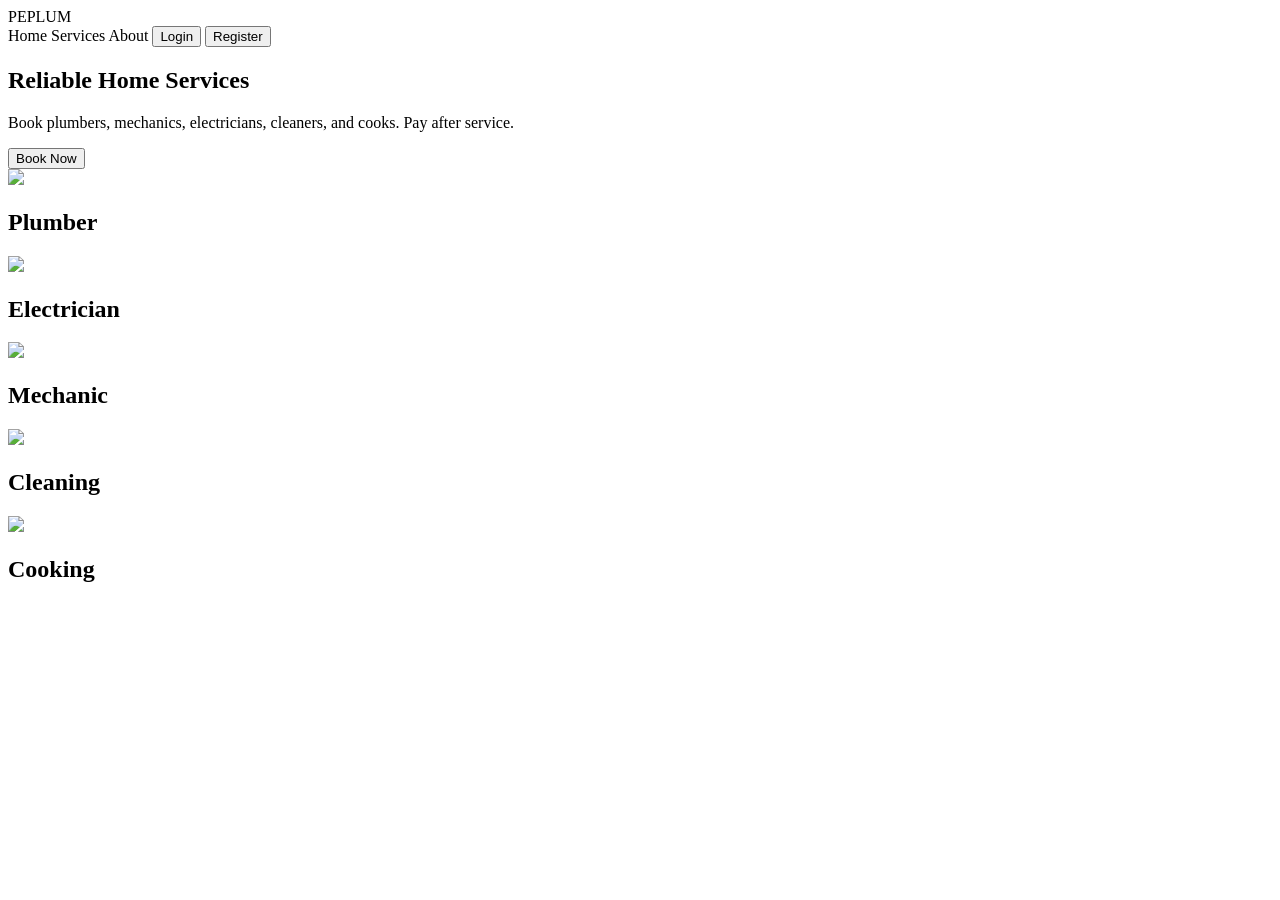
==== templates/index.html @ 0d38a97d "Create index.html" ====
<!DOCTYPE html>

<html>

<head>

<title>
PEPLUM HOME SERVICES
</title>

<link
rel="stylesheet"
href="/static/css/style.css"
>

</head>

<body>

<header>

<div class="logo">
PEPLUM
</div>

<nav>

<a>Home</a>

<a>Services</a>

<a>About</a>

<button>
Login
</button>

<button>
Register
</button>

</nav>

</header>


<section class="hero">

<h1>

Reliable Home Services

</h1>

<p>

Book plumbers,
mechanics,
electricians,
cleaners,
and cooks.

Pay after service.

</p>

<button>

Book Now

</button>

</section>


<section class="cards">

<div class="card">

<img src="/static/images/plumber.jpg">

<h2>
Plumber
</h2>

</div>


<div class="card">

<img src="/static/images/electrician.jpg">

<h2>
Electrician
</h2>

</div>


<div class="card">

<img src="/static/images/mechanic.jpg">

<h2>
Mechanic
</h2>

</div>


<div class="card">

<img src="/static/images/cleaning.jpg">

<h2>
Cleaning
</h2>

</div>


<div class="card">

<img src="/static/images/cooking.jpg">

<h2>
Cooking
</h2>

</div>

</section>

</body>

</html>
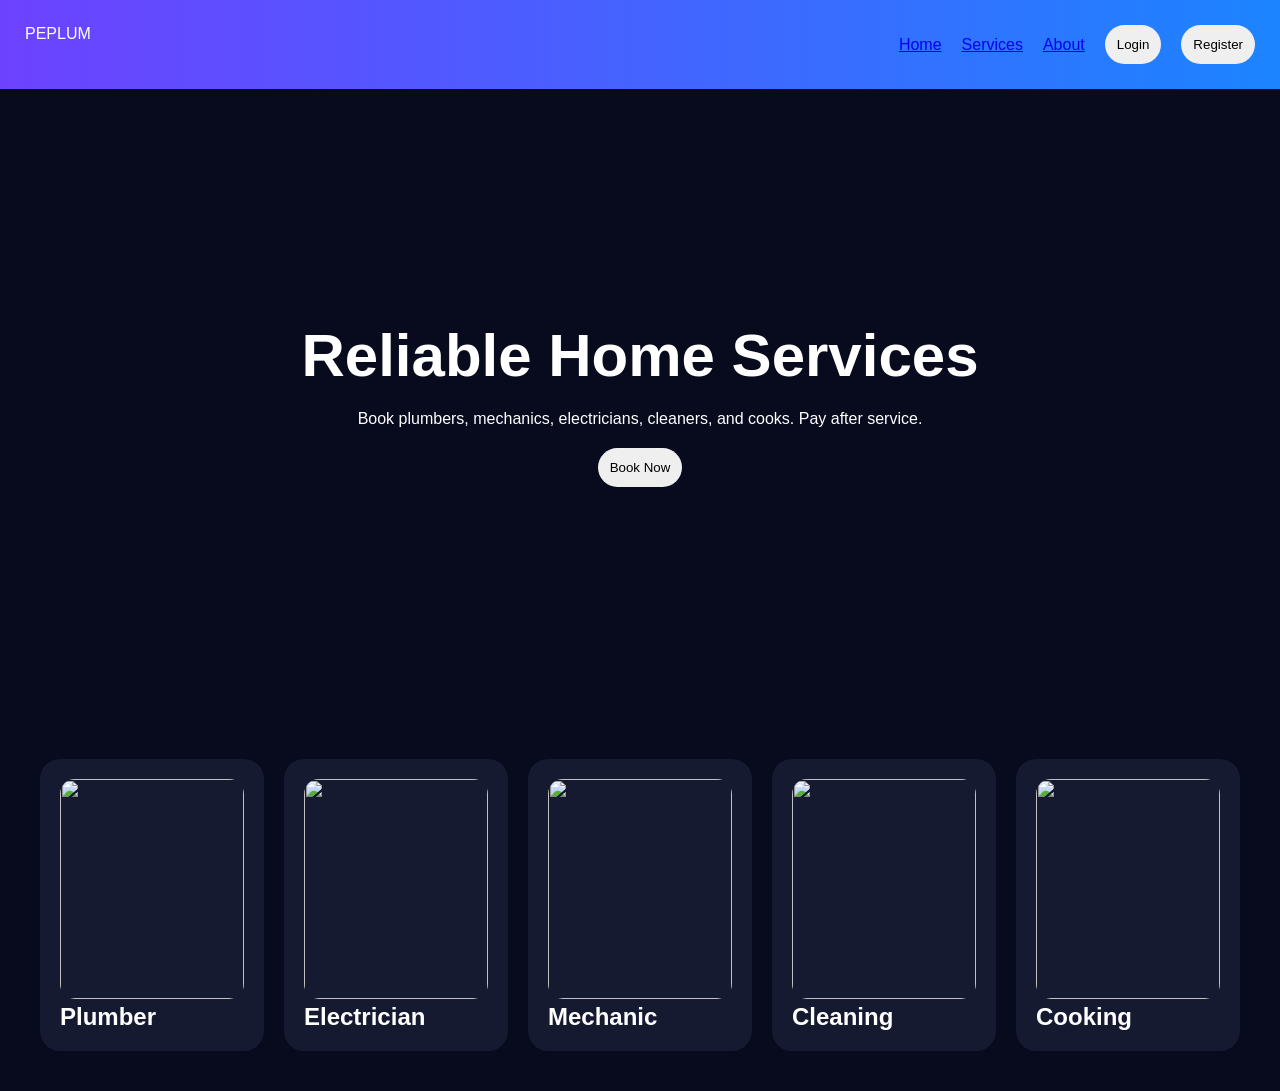
==== commit aa6e1fd3: "Update index.html" ====
--- a/templates/index.html
+++ b/templates/index.html
@@ -22,24 +22,38 @@
 <div class="logo">
 PEPLUM
 </div>
-
 <nav>
 
-<a>Home</a>
+<a href="/">
+Home
+</a>
 
-<a>Services</a>
+<a href="#">
+Services
+</a>
 
-<a>About</a>
+<a href="#">
+About
+</a>
 
-<button>
+<button
+onclick="window.location='/login/'"
+>
+
 Login
+
 </button>
 
-<button>
+<button
+onclick="window.location='/register/'"
+>
+
 Register
+
 </button>
 
 </nav>
+
 
 </header>
 
--- a/static/css/style.css
+++ b/static/css/style.css
@@ -0,0 +1,193 @@
+*{
+
+margin:0;
+
+padding:0;
+
+box-sizing:border-box;
+
+}
+
+
+body{
+
+background:#070b1d;
+
+color:white;
+
+font-family:Arial;
+
+}
+
+
+header{
+
+display:flex;
+
+justify-content:space-between;
+
+padding:25px;
+
+background:
+
+linear-gradient(
+90deg,
+#6d42ff,
+#1c84ff
+);
+
+}
+
+
+nav{
+
+display:flex;
+
+gap:20px;
+
+align-items:center;
+
+}
+
+
+button{
+
+padding:12px;
+
+border:none;
+
+border-radius:30px;
+
+cursor:pointer;
+
+}
+
+
+.hero{
+
+height:70vh;
+
+display:flex;
+
+flex-direction:column;
+
+justify-content:center;
+
+align-items:center;
+
+gap:20px;
+
+}
+
+
+.hero h1{
+
+font-size:60px;
+
+}
+
+
+.cards{
+
+display:grid;
+
+grid-template-columns:
+repeat(
+5,
+1fr
+);
+
+gap:20px;
+
+padding:40px;
+
+}
+
+
+.card{
+
+background:#151a31;
+
+padding:20px;
+
+border-radius:20px;
+
+}
+
+
+.card img{
+
+width:100%;
+
+height:220px;
+
+border-radius:15px;
+
+}
+.auth{
+
+width:500px;
+
+margin:80px auto;
+
+background:#151a31;
+
+padding:40px;
+
+border-radius:20px;
+
+}
+
+
+.auth form{
+
+display:flex;
+
+flex-direction:column;
+
+gap:20px;
+
+}
+
+
+input,
+select{
+
+padding:14px;
+
+border:none;
+
+border-radius:10px;
+
+}
+
+
+.dashboard{
+
+display:grid;
+
+grid-template-columns:
+
+repeat(
+3,
+1fr
+);
+
+gap:20px;
+
+padding:40px;
+
+}
+
+
+.box{
+
+background:#151a31;
+
+padding:60px;
+
+border-radius:20px;
+
+text-align:center;
+
+}
